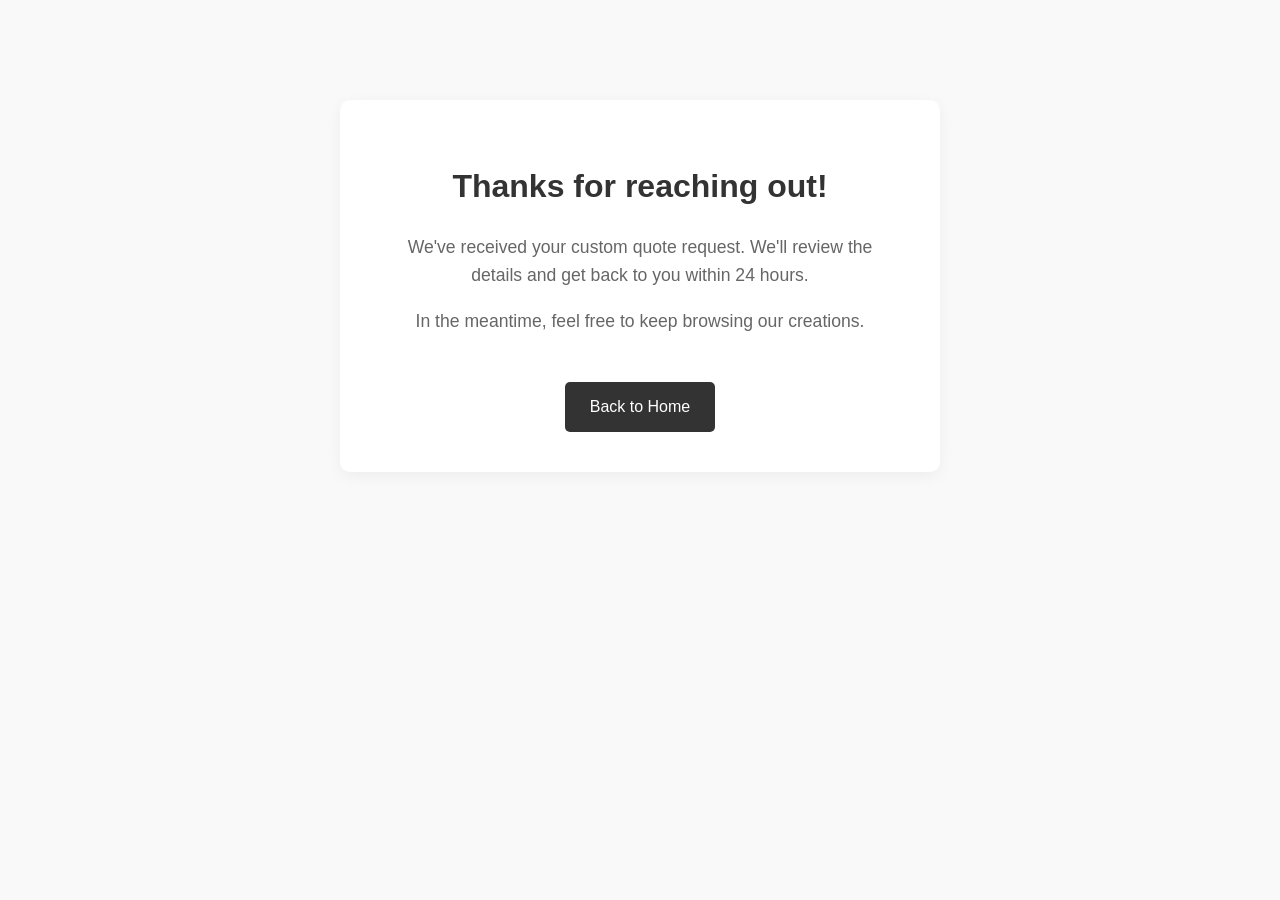
==== thanks.html @ 0c4953aa "Create thanks.html" ====
<!DOCTYPE html>
<html lang="en">
<head>
    <meta charset="UTF-8">
    <meta name="viewport" content="width=device-width, initial-scale=1.0">
    <title>Thank You | Closet Creations</title>
    <link rel="icon" type="image/x-icon" href="favicon.ico">
    <link rel="stylesheet" href="style.css">
    <style>
        .thanks-box {
            max-width: 600px;
            margin: 100px auto;
            text-align: center;
            padding: 40px;
            background: #fff;
            border-radius: 10px;
            box-shadow: 0 4px 15px rgba(0,0,0,0.05);
        }
        .thanks-box h1 { color: #333; margin-bottom: 20px; }
        .thanks-box p { color: #666; font-size: 1.1rem; line-height: 1.6; }
        .back-home {
            display: inline-block;
            margin-top: 30px;
            padding: 12px 25px;
            background: #333;
            color: #fff;
            text-decoration: none;
            border-radius: 5px;
        }
    </style>
</head>
<body>

    <div class="thanks-box">
        <h1>Thanks for reaching out!</h1>
        <p>We've received your custom quote request. We'll review the details and get back to you within 24 hours.</p>
        <p>In the meantime, feel free to keep browsing our creations.</p>
        <a href="index.html" class="back-home">Back to Home</a>
    </div>

</body>
</html>
---- style.css ----
/* Reset & Base Styles */
* { box-sizing: border-box; }
body { 
    margin: 0; 
    font-family: 'Helvetica Neue', Arial, sans-serif; 
    line-height: 1.6; 
    background-color: #f9f9f9; 
    color: #333;
}

.container { 
    max-width: 1100px; 
    margin: 0 auto; 
    padding: 0 20px; 
}

/* Header */
header {
    background: white;
    padding: 60px 0;
    text-align: center;
    border-bottom: 1px solid #eaeaea;
}

header h1 { 
    margin: 0; 
    font-size: 2.5rem; 
    letter-spacing: 2px; 
    text-transform: uppercase; 
}

/* The Grid (The Tiles) */
.product-grid {
    display: grid;
    grid-template-columns: repeat(auto-fit, minmax(300px, 1fr));
    gap: 30px;
    margin: 60px 0;
}

.product-card {
    background: #fff;
    border-radius: 10px;
    overflow: hidden;
    box-shadow: 0 4px 15px rgba(0,0,0,0.05);
    transition: 0.3s;
}

.product-card:hover { transform: translateY(-5px); }

.product-card img {
    width: 100%;
    height: 250px;
    object-fit: cover;
    display: block;
}

.card-info { padding: 25px; text-align: center; }

.card-info h3 { margin: 0 0 10px; font-size: 1.3rem; }

.btn {
    display: inline-block;
    margin-top: 15px;
    padding: 10px 20px;
    border: 2px solid #333;
    text-decoration: none;
    color: #333;
    font-weight: bold;
    font-size: 0.9rem;
}

.btn:hover { background: #333; color: #fff; }

/* Quote Form */
.form-section {
    background: #fff;
    padding: 40px;
    border-radius: 10px;
    max-width: 600px;
    margin: 60px auto;
}

.form-section h2 { text-align: center; margin-bottom: 30px; }

form input, form select, form textarea {
    width: 100%;
    padding: 12px;
    margin-bottom: 20px;
    border: 1px solid #ddd;
    border-radius: 5px;
}

button {
    width: 100%;
    background: #333;
    color: #fff;
    padding: 15px;
    border: none;
    font-size: 1rem;
    cursor: pointer;
    text-transform: uppercase;
}

footer { text-align: center; padding: 40px; color: #888; }

.main-logo {
    max-width: 250px; /* Adjust this number to fit her logo design */
    height: auto;
    margin-bottom: 10px;
    display: block;
    margin-left: auto;
    margin-right: auto;
}

/* Removes the underline if the logo is a link */
header a {
    text-decoration: none;
}
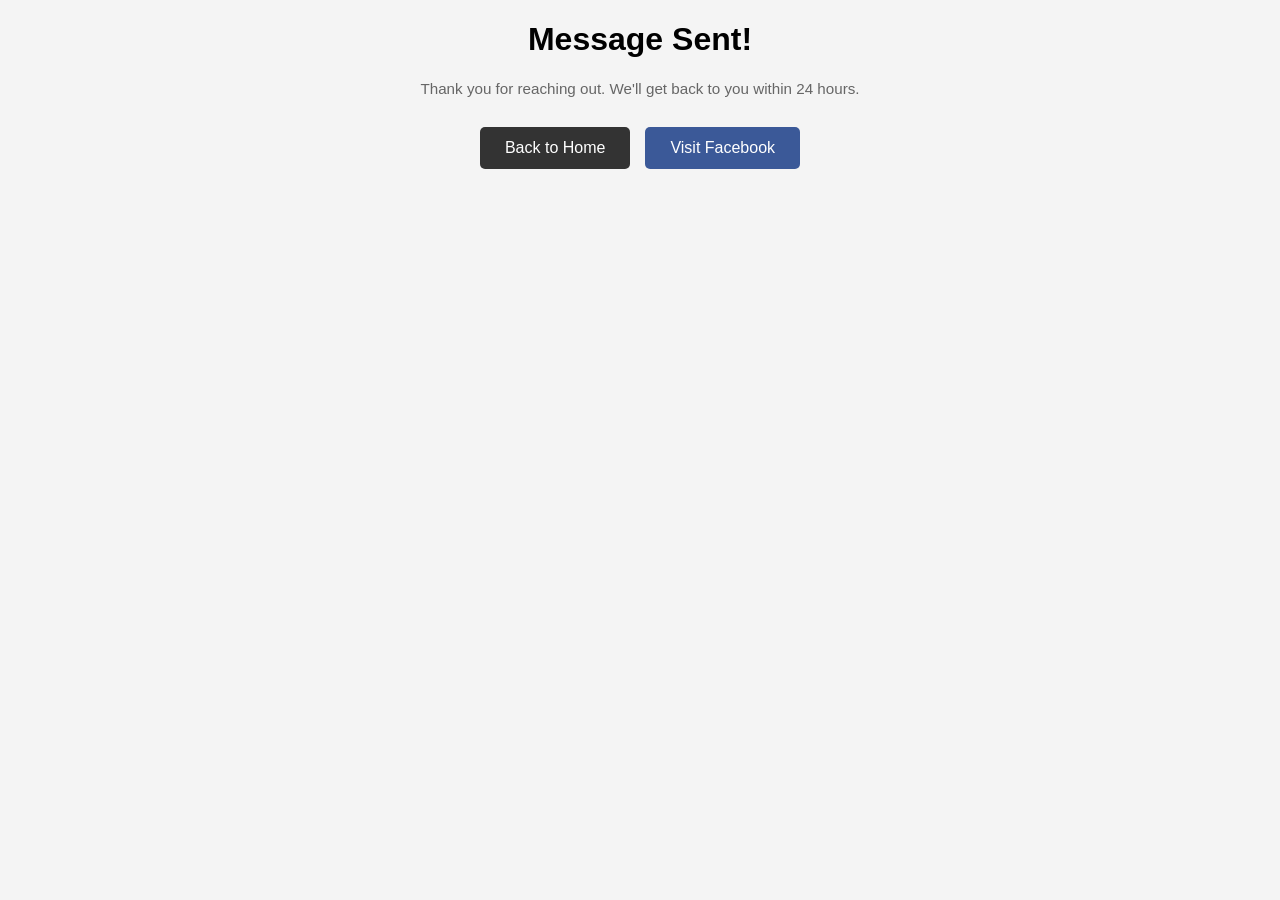
==== commit 156ddb44: "Update thanks.html" ====
--- a/thanks.html
+++ b/thanks.html
@@ -31,12 +31,20 @@
 </head>
 <body>
 
-    <div class="thanks-box">
-        <h1>Thanks for reaching out!</h1>
-        <p>We've received your custom quote request. We'll review the details and get back to you within 24 hours.</p>
-        <p>In the meantime, feel free to keep browsing our creations.</p>
-        <a href="index.html" class="back-home">Back to Home</a>
+<main class="thanks-container">
+    <h1>Message Sent!</h1>
+    <p>Thank you for reaching out. We'll get back to you within 24 hours.</p>
+    
+    <div style="margin-top: 30px; display: flex; gap: 15px; justify-content: center;">
+        <a href="index.html" class="btn" style="background: #333; color: white; padding: 12px 25px; border-radius: 5px; text-decoration: none;">
+            Back to Home
+        </a>
+        
+        <a href="https://www.facebook.com/your-page-link" target="_blank" class="btn" style="background: #3b5998; color: white; padding: 12px 25px; border-radius: 5px; text-decoration: none;">
+            Visit Facebook
+        </a>
     </div>
+</main>
 
 </body>
 </html>
--- a/style.css
+++ b/style.css
@@ -1,118 +1,92 @@
-/* Reset & Base Styles */
-* { box-sizing: border-box; }
-body { 
-    margin: 0; 
-    font-family: 'Helvetica Neue', Arial, sans-serif; 
-    line-height: 1.6; 
-    background-color: #f9f9f9; 
+/* General Layout */
+body {
+    font-family: 'Segoe UI', Tahoma, Geneva, Verdana, sans-serif;
+    margin: 0;
+    padding: 0;
+    background-color: #f4f4f4;
+    text-align: center;
+}
+
+.container {
+    max-width: 1100px;
+    margin: 0 auto;
+    padding: 20px;
+}
+
+/* Logo Styling - Forces it to be small */
+.logo {
+    max-width: 150px;
+    height: auto;
+    margin-top: 30px;
+}
+
+/* THE GRID - This makes the tiles align properly */
+.grid {
+    display: flex;
+    flex-wrap: wrap;
+    justify-content: center;
+    gap: 30px;
+    margin: 40px 0;
+}
+
+/* THE CARDS - Individual tiles */
+.card {
+    background: white;
+    width: 300px;
+    padding: 15px;
+    border-radius: 12px;
+    box-shadow: 0 4px 12px rgba(0,0,0,0.1);
+    transition: transform 0.2s;
+}
+
+.card:hover {
+    transform: translateY(-5px);
+}
+
+.card img {
+    width: 100%;
+    height: 250px;
+    object-fit: cover; /* This stops images from stretching */
+    border-radius: 8px;
+}
+
+h3 {
+    margin: 15px 0 10px;
     color: #333;
 }
 
-.container { 
-    max-width: 1100px; 
-    margin: 0 auto; 
-    padding: 0 20px; 
+p {
+    color: #666;
+    font-size: 0.95rem;
 }
 
-/* Header */
-header {
+/* Form Styles */
+#quote-form {
+    max-width: 500px;
+    margin: 40px auto;
+    display: flex;
+    flex-direction: column;
+    gap: 15px;
     background: white;
-    padding: 60px 0;
-    text-align: center;
-    border-bottom: 1px solid #eaeaea;
+    padding: 30px;
+    border-radius: 12px;
 }
 
-header h1 { 
-    margin: 0; 
-    font-size: 2.5rem; 
-    letter-spacing: 2px; 
-    text-transform: uppercase; 
-}
-
-/* The Grid (The Tiles) */
-.product-grid {
-    display: grid;
-    grid-template-columns: repeat(auto-fit, minmax(300px, 1fr));
-    gap: 30px;
-    margin: 60px 0;
-}
-
-.product-card {
-    background: #fff;
-    border-radius: 10px;
-    overflow: hidden;
-    box-shadow: 0 4px 15px rgba(0,0,0,0.05);
-    transition: 0.3s;
-}
-
-.product-card:hover { transform: translateY(-5px); }
-
-.product-card img {
-    width: 100%;
-    height: 250px;
-    object-fit: cover;
-    display: block;
-}
-
-.card-info { padding: 25px; text-align: center; }
-
-.card-info h3 { margin: 0 0 10px; font-size: 1.3rem; }
-
-.btn {
-    display: inline-block;
-    margin-top: 15px;
-    padding: 10px 20px;
-    border: 2px solid #333;
-    text-decoration: none;
-    color: #333;
-    font-weight: bold;
-    font-size: 0.9rem;
-}
-
-.btn:hover { background: #333; color: #fff; }
-
-/* Quote Form */
-.form-section {
-    background: #fff;
-    padding: 40px;
-    border-radius: 10px;
-    max-width: 600px;
-    margin: 60px auto;
-}
-
-.form-section h2 { text-align: center; margin-bottom: 30px; }
-
-form input, form select, form textarea {
-    width: 100%;
+input, textarea, select, button {
     padding: 12px;
-    margin-bottom: 20px;
+    border-radius: 6px;
     border: 1px solid #ddd;
-    border-radius: 5px;
+    font-size: 1rem;
 }
 
 button {
-    width: 100%;
     background: #333;
-    color: #fff;
-    padding: 15px;
+    color: white;
+    cursor: pointer;
+    font-weight: bold;
     border: none;
-    font-size: 1rem;
-    cursor: pointer;
-    text-transform: uppercase;
 }
 
-footer { text-align: center; padding: 40px; color: #888; }
-
-.main-logo {
-    max-width: 250px; /* Adjust this number to fit her logo design */
-    height: auto;
-    margin-bottom: 10px;
-    display: block;
-    margin-left: auto;
-    margin-right: auto;
+button:hover {
+    background: #555;
 }
-
-/* Removes the underline if the logo is a link */
-header a {
-    text-decoration: none;
-}
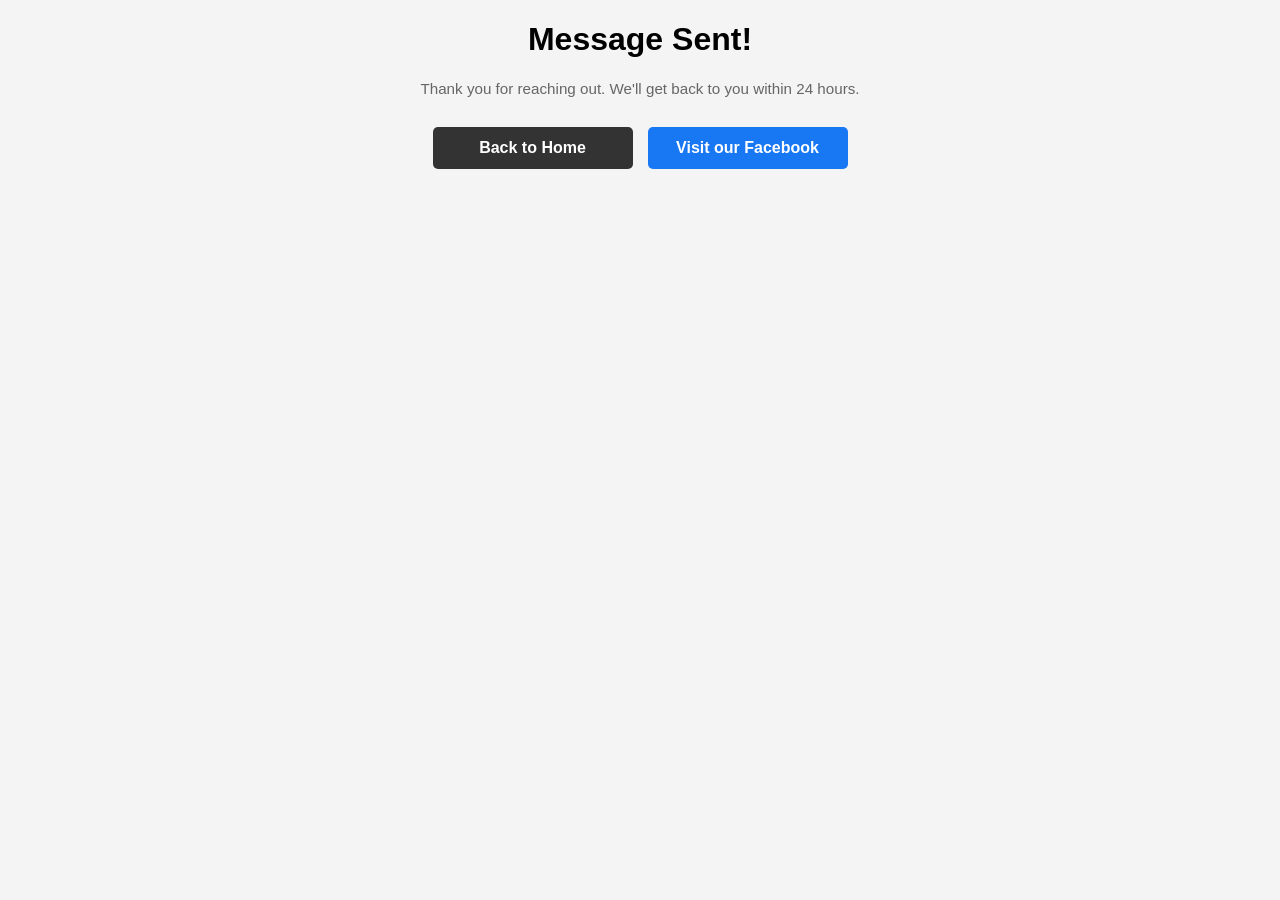
==== commit f4d1b89c: "Update thanks.html" ====
--- a/thanks.html
+++ b/thanks.html
@@ -35,15 +35,18 @@
     <h1>Message Sent!</h1>
     <p>Thank you for reaching out. We'll get back to you within 24 hours.</p>
     
-    <div style="margin-top: 30px; display: flex; gap: 15px; justify-content: center;">
-        <a href="index.html" class="btn" style="background: #333; color: white; padding: 12px 25px; border-radius: 5px; text-decoration: none;">
-            Back to Home
-        </a>
-        
-        <a href="https://www.facebook.com/your-page-link" target="_blank" class="btn" style="background: #3b5998; color: white; padding: 12px 25px; border-radius: 5px; text-decoration: none;">
-            Visit Facebook
-        </a>
-    </div>
+<div style="margin-top: 30px; display: flex; gap: 15px; justify-content: center; flex-wrap: wrap;">
+    <a href="index.html" 
+       style="background: #333; color: white; padding: 12px 25px; border-radius: 5px; text-decoration: none; font-weight: bold; min-width: 150px;">
+        Back to Home
+    </a>
+    
+    <a href="https://www.facebook.com/profile.php?id=61570063397209" 
+       target="_blank" 
+       style="background: #1877F2; color: white; padding: 12px 25px; border-radius: 5px; text-decoration: none; font-weight: bold; min-width: 150px;">
+        Visit our Facebook
+    </a>
+</div>
 </main>
 
 </body>
--- a/style.css
+++ b/style.css
@@ -90,3 +90,13 @@
 button:hover {
     background: #555;
 }
+
+.social-links a {
+    display: inline-block;
+    margin-top: 10px;
+    transition: opacity 0.3s;
+}
+
+.social-links a:hover {
+    opacity: 0.7;
+}
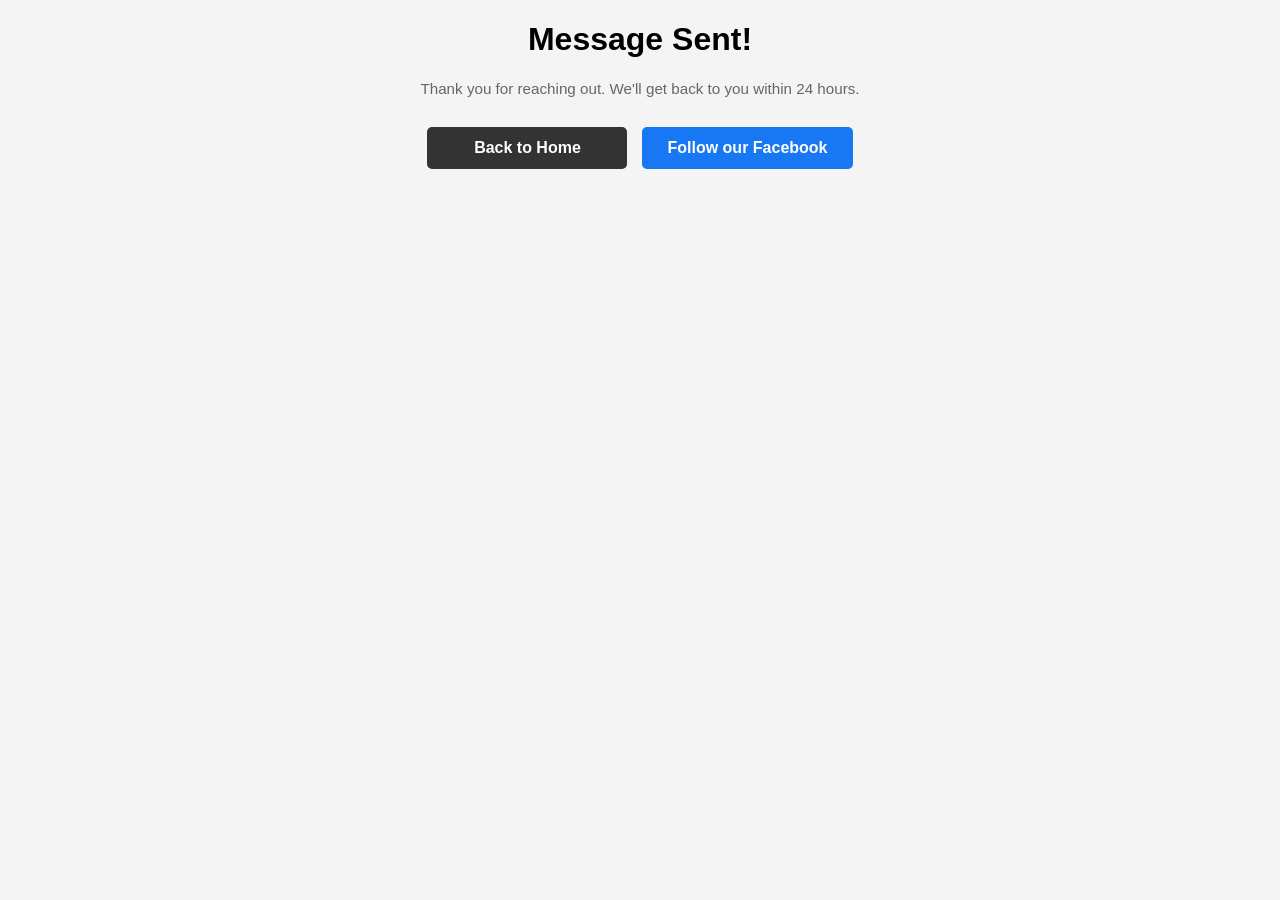
==== commit ad82450c: "Update thanks.html" ====
--- a/thanks.html
+++ b/thanks.html
@@ -44,7 +44,7 @@
     <a href="https://www.facebook.com/profile.php?id=61570063397209" 
        target="_blank" 
        style="background: #1877F2; color: white; padding: 12px 25px; border-radius: 5px; text-decoration: none; font-weight: bold; min-width: 150px;">
-        Visit our Facebook
+        Follow our Facebook
     </a>
 </div>
 </main>
